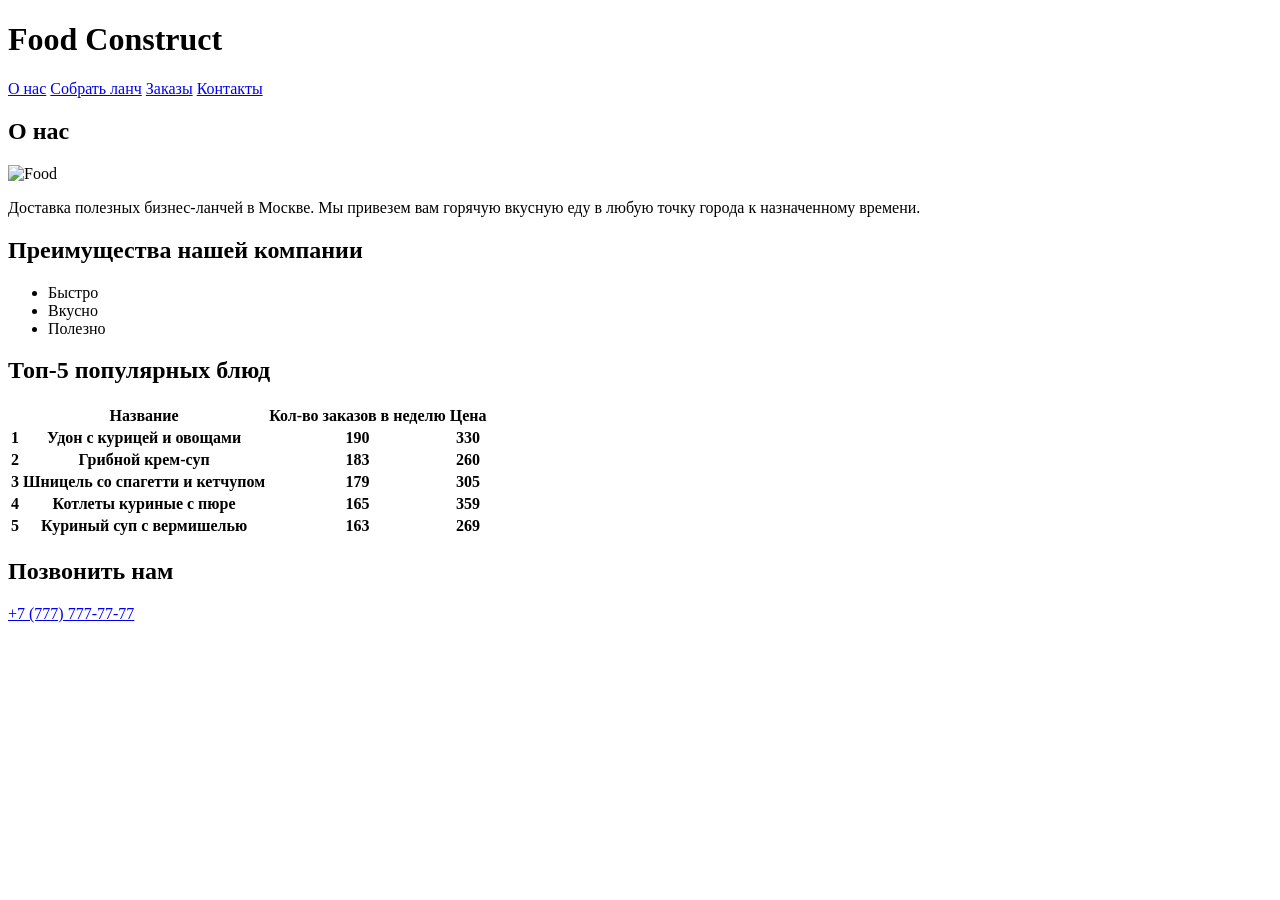
==== index.html @ 2e2a00d1 "Add files via upload" ====
<!DOCTYPE html>
<meta name="viewport" content="width=device-width, initial-scale=1">
<html lang="ru">
    
<head>
    <meta charset="UTF-8">
    <title>Доставка бизнес-ланчей.</title>
    <link rel="stylesheet" href="styles/main.css">
    <link href="https://fonts.googleapis.com/css2?family=Inter:ital,opsz,wght@0,14..32,100..900;1,14..32,100..900&display=swap" rel="stylesheet">
</head>
    
<body>
    <header>
        <h1>Food Construct</h1>
            <nav>
                <a href="#">О нас</a>
                <a href="lunches.html#">Собрать ланч</a>
                <a href="#">Заказы</a>
                <a href="#contacts">Контакты</a>
            </nav> 
    </header>
        
    <main>
        <section>
            <h2>О нас</h2>
            <img src="image.jpg" alt="Food">
            <p>Доставка полезных бизнес-ланчей в Москве. Мы привезем вам горячую вкусную еду в любую точку города к назначенному времени.</p>
        </section>

        <section>
            <h2>Преимущества нашей компании</h2>
            <ul>
                <li>Быстро</li>
                <li>Вкусно</li>
                <li>Полезно</li>
            </ul>
        </section>

        <section>
            <h2>Топ-5 популярных блюд</h2>
            <table>
                <tr>
                    <th></th>
                    <th>Название</th>
                    <th>Кол-во заказов в неделю</th>
                    <th>Цена</th>
                </tr>
                <tr>
                    <th>1</th>
                    <th>Удон с курицей и овощами</th>
                    <th>190</th>
                    <th>330</th>
                </tr>
                <tr>
                    <th>2</th>
                    <th>Грибной крем-суп</th>
                    <th>183</th>
                    <th>260</th>
                </tr>
                <tr>
                    <th>3</th>
                    <th>Шницель со спагетти и кетчупом</th>
                    <th>179</th>
                    <th>305</th>
                </tr>
                <tr>
                    <th>4</th>
                    <th>Котлеты куриные с пюре</th>
                    <th>165</th>
                    <th>359</th>
                </tr>
                <tr>
                    <th>5</th>
                    <th>Куриный суп с вермишелью</th>
                    <th>163</th>
                    <th>269</th>
                </tr>
            </table>
        </section>
    </main>

    <footer>
        <section id="contacts">
            <h2>Позвонить нам</h2>
            <p><a href="tel:+77777777777">+7 (777) 777-77-77</a></p>
        </section>
    </footer>
</body>

</html>
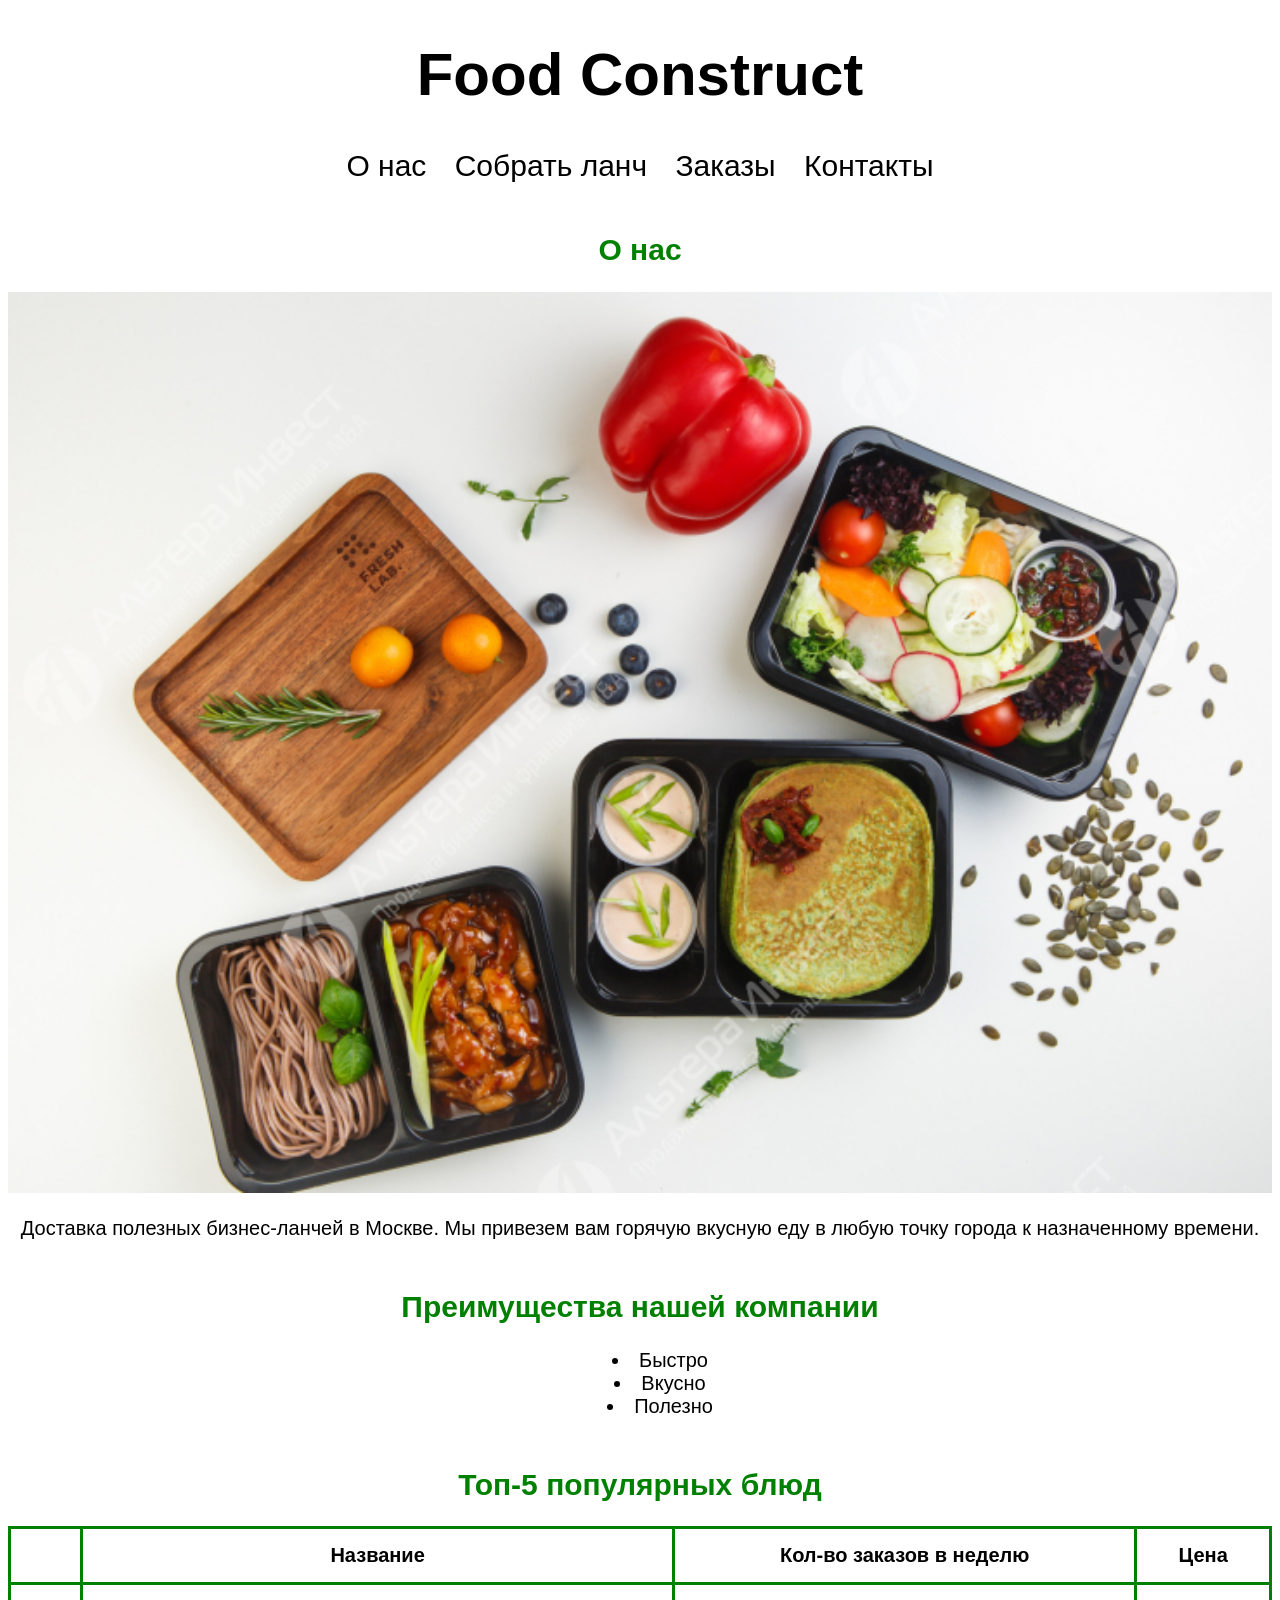
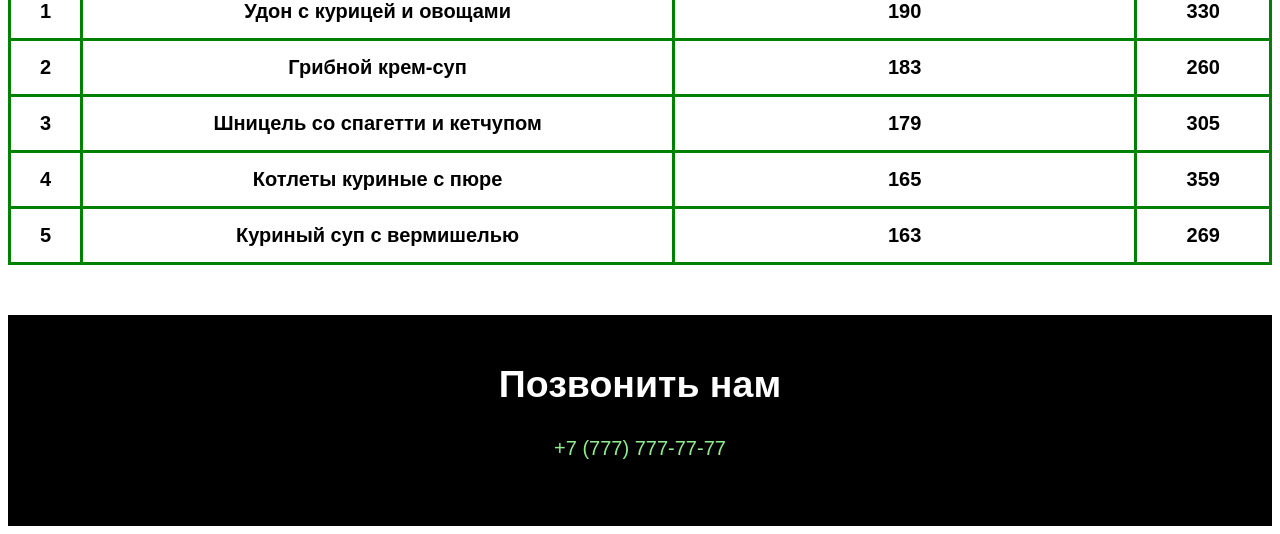
==== commit 92380a9c: "Update index.html" ====
--- a/index.html
+++ b/index.html
@@ -5,7 +5,7 @@
 <head>
     <meta charset="UTF-8">
     <title>Доставка бизнес-ланчей.</title>
-    <link rel="stylesheet" href="styles/main.css">
+    <link rel="stylesheet" href="main.css">
     <link href="https://fonts.googleapis.com/css2?family=Inter:ital,opsz,wght@0,14..32,100..900;1,14..32,100..900&display=swap" rel="stylesheet">
 </head>
     
@@ -87,4 +87,4 @@
     </footer>
 </body>
 
-</html>+</html>
--- a/main.css
+++ b/main.css
@@ -0,0 +1,123 @@
+body {
+    font-family: 'Inter', sans-serif; 
+}
+
+header {
+    margin-bottom: 50px;
+    font-size: 30px;
+    text-align: center;
+}
+
+nav {
+    align-items: center;
+    text-align: center;
+}
+
+nav a {
+    text-decoration: none;
+    color: black;
+    padding: 10px;
+    transition: background-color 0.5s ease;
+    transition: color 0.5s ease;
+}
+
+nav a:hover {
+    background-color: lightgreen;
+    color: green;
+}
+
+main {
+    margin: 0 auto
+}
+
+section {
+    margin-bottom: 50px;
+}
+
+main h2,header h2 {
+    color: green;
+    font-size: 30px;
+    text-align: center;
+}
+
+table {
+    border-collapse: collapse;
+    width: 100%;
+    font-size: 20px;
+}
+
+th,td {
+    padding: 15px;
+    border: 3px solid green;
+}
+
+footer {
+    background-color: black;
+    color: white;
+    font-size: 25px;
+    padding: 1rem;
+    text-align: center;
+}
+
+a {
+    text-decoration: none;
+    color: lightgreen;
+}
+
+img {
+    width: 100%;
+}
+
+p{
+    text-align: center;
+    font-size: 20px;
+}
+
+ul{
+    font-size: 20px;
+}
+
+li{
+    list-style-position: inside;
+    text-align: center;
+}
+
+@media screen and (width <= 400px){
+    th, td {
+        font-size: calc(100% - 4px);
+    }
+
+}
+
+@media screen and (width <= 600px){
+    h1 {
+        text-align: center;
+    }
+
+    img{
+width: 100%;
+
+    }
+
+    th, td {
+        font-size: calc(100% - 2px);
+    }
+
+    nav{
+        display: flex;
+        flex-direction: column;
+        align-items: center;
+    }
+}
+
+@media screen and (width <= 800px){
+    img{
+        width: 500px;
+    }
+
+    nav {
+        display: flex;
+        flex-direction: column;
+        align-items: flex-start;
+    }
+}
